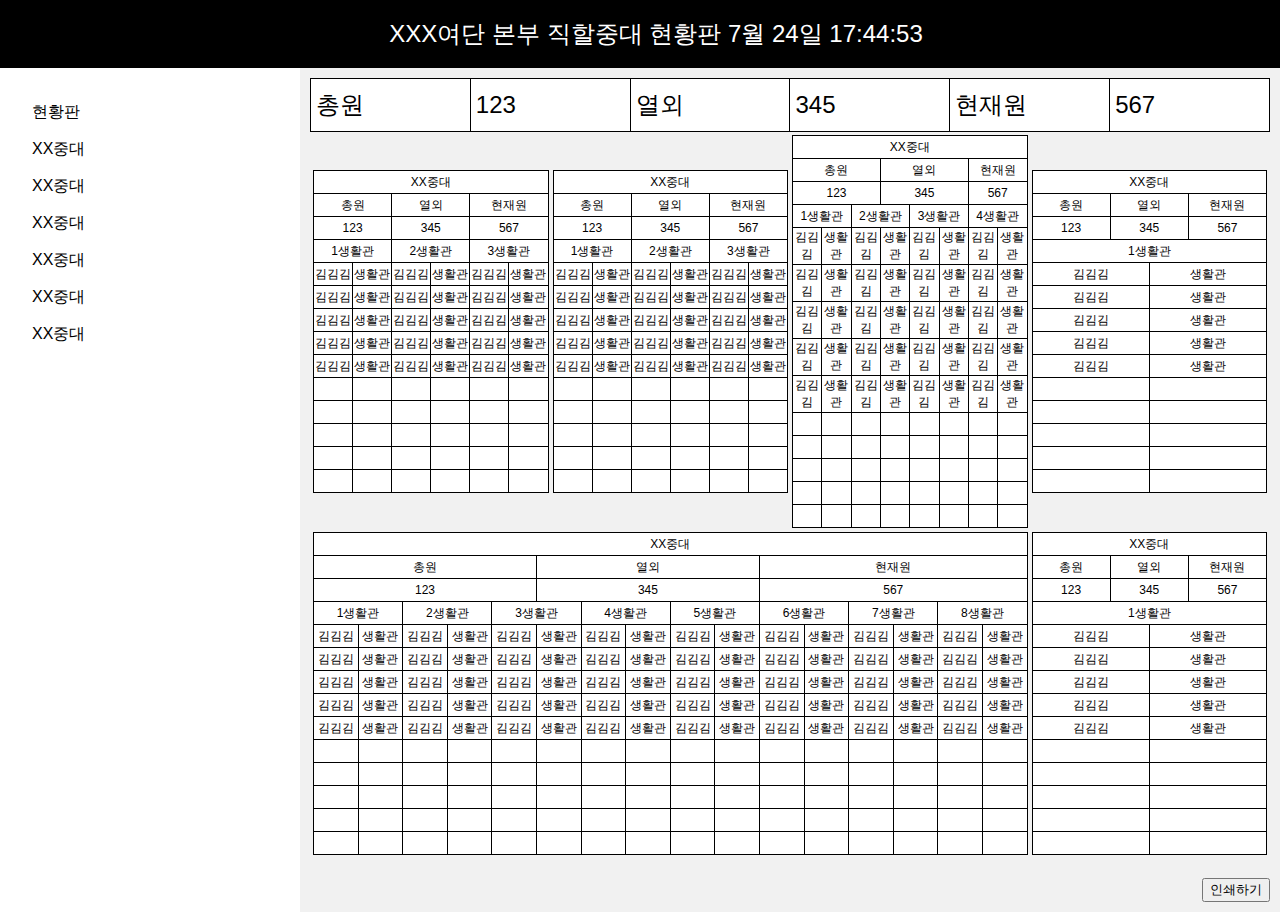
==== index.html @ 0c82d59d "11/02 23:37" ====
<!DOCTYPE html>
<html>
	<head>
		<title>직할중대 현황판</title>
		<meta charset='UTF-8'>
		<link rel='stylesheet' href='./style.css'>
		<script type='javascript' src='main.js'></script>
		<script>
			function onPrint() {
				const html = document.querySelector('html');
				const printContents = document.querySelector('.print').innerHTML;
				const printDiv = document.createElement('div');
				printDiv.className = 'print-div';
				 
				html.appendChild(printDiv);
				printDiv.innerHTML = printContents;
				document.body.style.display = 'none';
				window.print();
				document.body.style.display = 'block';
				printDiv.style.display = 'none';
			}
		</script>
	</head>
	<body>
	
		<!-- Top container -->
		<div class='bar top' style='z-index:4' font-size='18px'>
			<h3>
				<span>XXX여단 본부 직할중대 현황판</span>
				<span id='printClock'>printClock</span>
				<script>
					var Target = document.getElementById('printClock');
					function printClock()
					{
						var time = new Date();
						var month = time.getMonth();
						var date = time.getDate();
						var hours = time.getHours();
						var minutes = time.getMinutes();
						var seconds = time.getSeconds();
						if(hours < 12) {apm = 'AM';}
						else {apm = 'PM';}
						Target.innerText = `${month + 1}월 ${date}일 ` + `${hours < 10 ? `0${hours}` : hours}:${minutes < 10 ? `0${minutes}` : minutes}:${seconds < 10 ? `0${seconds}` : seconds}`;
					}
					printClock();
					setInterval(printClock, 1000);
				</script>
			</h3>
			
		</div>

		<!-- Sidebar/menu -->
		<nav class='sidebar' style='z-index:3;width:300px;' id='mySidebar'><br>
  			<div class='barBlock'>
   				<a href='index.html' class='barItem button'> 현황판</a>
    			<a href='company1.html' class='barItem button'> XX중대</a>
    			<a href='#' class='barItem button'> XX중대</a>
   				<a href='#' class='barItem button'> XX중대</a>
    			<a href='#' class='barItem button'> XX중대</a>
    			<a href='#' class='barItem button'> XX중대</a>
    			<a href='#' class='barItem button'> XX중대</a><br><br>
  			</div>
		</nav>


		<!-- !PAGE CONTENT! -->
		<div class='main' id='main' style='margin-left:300px;margin-top:68px;'>
			
		<!-- End page content -->
		</div>
		
		<script>
			var asdf;
			var str;
			str = "<div class='print' id='print'>";
			str += "<table class='allhands'><tr><td>총원</td><td>" + "123" + "</td><td>열외</td><td>" + "345" + "</td><td>현재원</td><td>" + "567" + "</td></tr></table>";
			function printCompany(_com, _flag) {
				let numRoom;
				let colspan;
				
				str += "<table class='company'>\
								<tr>";
				switch (_flag){ // 중대별 인원 출력
					case 1: // 생활관 1개
						str += "<td colspan='6'>" + /*_com.getName()*/"XX중대" + "</td>\
							</tr>\
							<tr>\
								<td colspan='2'>총원</td>\
								<td colspan='2'>열외</td>\
								<td colspan='2'>현재원</td>\
							</tr>\
							<tr>\
								<td colspan='2'>";
						str += "123";
						str += "</td><td colspan='2'>";
						str += "345";
						str += "</td><td colspan='2'>";
						str += "567";
						str += "</td>\
							</tr>\
							<tr>\
								<td colspan='6'>1생활관</td>\
							</tr>";
						numRoom = 1;
						colspan = 3;
						break;
					case 3: // 생활관 3개
						str += "<td colspan='6'>" + /*_com.getName()*/"XX중대" + "</td>\
							</tr>\
							<tr>\
								<td colspan='2'>총원</td>\
								<td colspan='2'>열외</td>\
								<td colspan='2'>현재원</td>\
							</tr>\
							<tr>\
								<td colspan='2'>";
						str += "123";
						str += "</td><td colspan='2'>";
						str += "345";
						str += "</td><td colspan='2'>";
						str += "567";
						str += "</td>\
							</tr>\
							<tr>\
								<td colspan='2'>1생활관</td>\
								<td colspan='2'>2생활관</td>\
								<td colspan='2'>3생활관</td>\
							</tr>";
						numRoom = 3;
						colspan = 1;
						break;
					case 4: // 생활관 4개
						str += "<td colspan='8'>" + /*_com.getName()*/"XX중대" + "</td>\
							</tr>\
							<tr>\
								<td colspan='3'>총원</td>\
								<td colspan='3'>열외</td>\
								<td colspan='2'>현재원</td>\
							</tr>\
							<tr>\
								<td colspan='3'>";
						str += "123";
						str += "</td><td colspan='3'>";
						str += "345";
						str += "</td><td colspan='2'>";
						str += "567";
						str += "</td>\
							</tr>\
							<tr>\
								<td colspan='2'>1생활관</td>\
								<td colspan='2'>2생활관</td>\
								<td colspan='2'>3생활관</td>\
								<td colspan='2'>4생활관</td>\
							</tr>";
						numRoom = 4;
						colspan = 1;
						break;
					case 8: // 생활관 8개
						str += "<td colspan='16'>" + /*_com.getName()*/"XX중대" + "</td>\
							</tr>\
							<tr>\
								<td colspan='5'>총원</td>\
								<td colspan='5'>열외</td>\
								<td colspan='6'>현재원</td>\
							</tr>\
							<tr>\
								<td colspan='5'>";
						str += "123";
						str += "</td><td colspan='5'>";
						str += "345";
						str += "</td><td colspan='6'>";
						str += "567";
						str += "</td>\
							</tr>\
							<tr>\
								<td colspan='2'>1생활관</td>\
								<td colspan='2'>2생활관</td>\
								<td colspan='2'>3생활관</td>\
								<td colspan='2'>4생활관</td>\
								<td colspan='2'>5생활관</td>\
								<td colspan='2'>6생활관</td>\
								<td colspan='2'>7생활관</td>\
								<td colspan='2'>8생활관</td>\
							</tr>";
						numRoom = 8
						colspan = 1;
						break;
					default:
						str += "error!";
						break;
				}
				for(let i = 0; i < 10; i++){ // 이름과 현 위치를 출력하는 반복문, 자리가 없어도 10번은 무조건 만들어지게 함.
					str += "<tr>";
					if(i<5){
						for (let j = 0; j < numRoom ; j++) {
						str += "<td colspan='"+ colspan +"'>김김김</td>\
								<td colspan='"+ colspan +"'>생활관</td>";
						}
					}
					else{
						for (let j = 0; j < numRoom ; j++) {
						str += "<td colspan='"+ colspan +"'></td>\
								<td colspan='"+ colspan +"'></td>";
						}
					}
					str += "</tr>";
				}
				str += "</table>"
			}
			str += "<table class='bulletin'>";
			str += "<tr>";
			str += "<td>";
			printCompany(asdf, 3);
			str += "</td>";
			str += "<td>";
			printCompany(asdf, 3);
			str += "</td>";
			str += "<td>";
			printCompany(asdf, 4);
			str += "</td>";
			str += "<td>";
			printCompany(asdf, 1);
			str += "</td>";
			str += "</tr>";
			str += "<tr>";
			str += "<td colspan = '3'>";
			printCompany(asdf, 8);
			str += "</td>";
			str += "<td>";
			printCompany(asdf, 1);
			str += "</td>";
			str += "</tr>\
				</table>\
			</div>";
			str += "<button class='print' onclick='onPrint()'> 인쇄하기 </button>"
			document.getElementById('main').innerHTML = str;
		</script>

	</body>
</html>
---- style.css ----
body {
	color:#000!important;
	background-color:#f1f1f1!important;
	margin:0;
}

html,body,h1,h2,h3,h4,h5 {font-family: "Raleway", sans-serif}
h1,h2,h3,h4,h5,h6 {
	font-family:"Segoe UI", Arial, sans-serif;
	font-weight:400;
	margin:10px 0
}

.button {
	border:none;
	display:inline-block;
	padding:8px 16px;
	vertical-align:middle;
	overflow:hidden;
	text-decoration:none;
	color:inherit;
	background-color:inherit;
	text-align:center;
	cursor:pointer;
	white-space:nowrap;
}

h1{font-size:36px}
h2{font-size:30px}
h3{font-size:24px}
h4{font-size:20px}
h5{font-size:18px}
h6{font-size:16px}

hr {
	border:0;
	border-top:1px solid #eee;
	margin:20px 0;
}

.top {
	position:fixed;
	width:100%;
	z-index:1;
	top:0;
	color:#fff!important;
	background-color:#000!important;
}

.right {
	float:left;
}


.bar {
	width:100%;
	overflow:hidden;
	display:inline-block;
	padding:8px 16px;
	float:left;
	border:none;
	outline:0;
	text-align: center;
}

.barBlock {
	width:100%;
	text-align:left;
	padding:8px 16px;
	display:block;
	border:none;
	white-space:normal;
	float:none;
	outline:0
}

.barItem {
	padding:8px 16px;
	float:left;
	width:100%;
	border:none;
	display:block;
	outline:0;
	text-align:left;
}

.bar:before, .bar:after {
	content:"";
	display:table;
	clear:both;
}

.sidebar {
	height:100%;
	width:200px;
	background-color:#fff;
	position:fixed!important;
	z-index:1;
	overflow:auto;
	color:#000!important;
}

.allhands {
	border-collapse:collapse;
	border-spacing:0;
	margin:auto;
	width:100%;
	background-color:white;
}

.allhands td {
	border-color:black;
	border-style:solid;
	border-width:1px;
	font-size:24px;
	overflow:hidden;
	padding:10px 5px;
	width:10%;
}

.print {
	margin: 10px 10px 10px 10px;
	float: right;
}

.bulletin {
	width:100%;
}

.company {
	border-collapse:collapse;
	border-spacing:0;
	background-color:white;
	table-layout:fixed;
	font-size:12px;
	width:100%;
}

.company td {
	height: 20px;
	border-color:black;
	border-style:solid;
	border-width:1px;
	overflow:hidden;
	text-align:center;
}

.position {
	width:100%;
	resize:none;
	border:0;
}

.position:focus {
	outline:none;
}

.singleCompany {
	border-collapse:collapse;
	border-spacing:0;
	background-color:white;
	font-size:12px;
	width:80%;
	height:330px;
	float:left;
}

.singleCompany td {
	border-color:black;
	border-style:solid;
	border-width:1px;
	overflow:hidden;
	text-align:center;
}

.roomname {
	font-size: 24px;
}

.asdf {
	border-collapse:collapse;
	border-spacing:0;
	background-color:white;
	font-size:12px;
	width:20%;
	height:330px;
	float:right;
}

.asdf td {
	height:30px;
	border-color:black;
	border-style:solid;
	border-width:1px;
	font-size: 24px;
	overflow:hidden;
	text-align:center;
}

.company_people_sig {
	width:100%;
	height:29px;
}
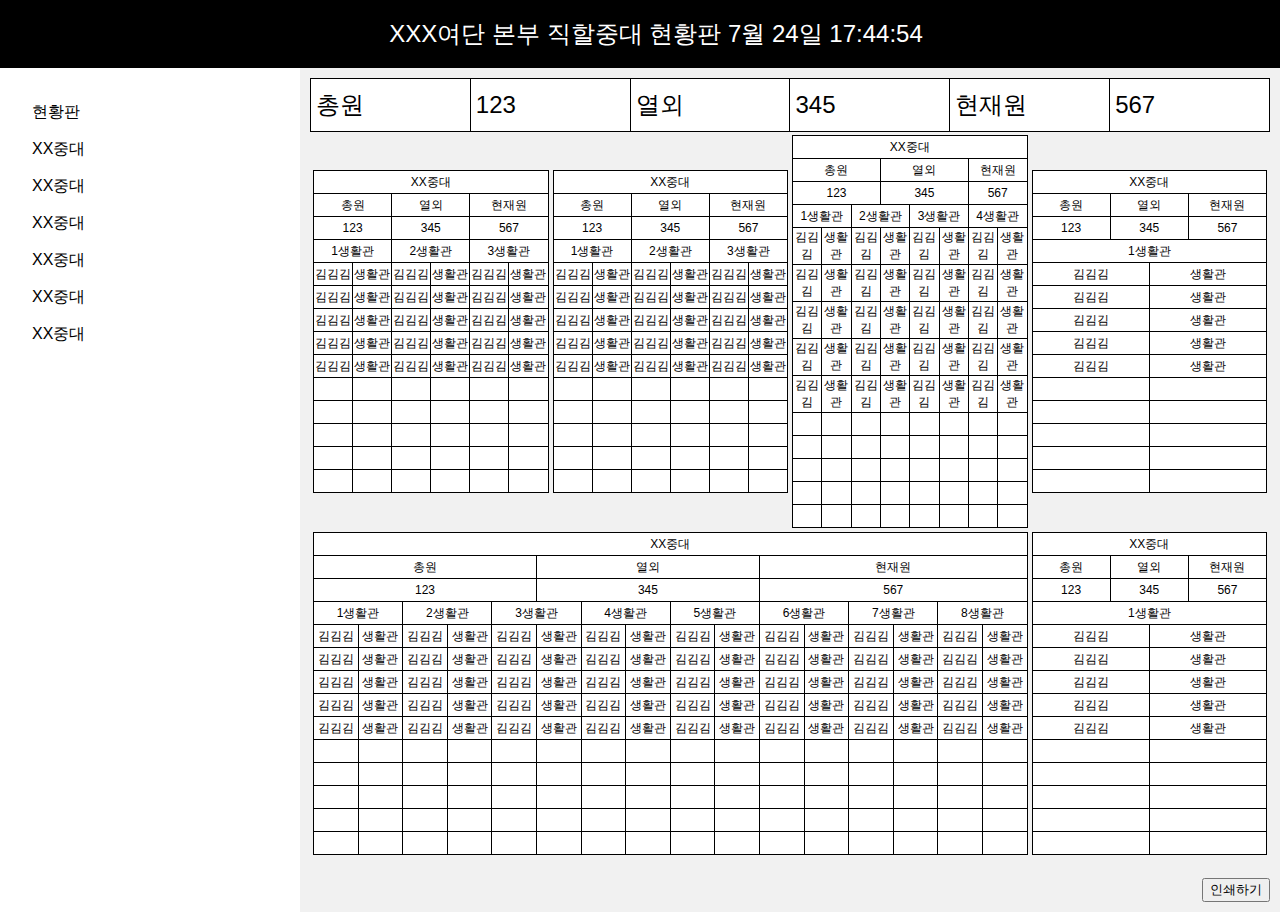
==== commit 8e4006cd: "11/05 23:35" ====
--- a/index.html
+++ b/index.html
@@ -54,7 +54,7 @@
   			<div class='barBlock'>
    				<a href='index.html' class='barItem button'> 현황판</a>
     			<a href='company1.html' class='barItem button'> XX중대</a>
-    			<a href='#' class='barItem button'> XX중대</a>
+    			<a href='company2.html' class='barItem button'> XX중대</a>
    				<a href='#' class='barItem button'> XX중대</a>
     			<a href='#' class='barItem button'> XX중대</a>
     			<a href='#' class='barItem button'> XX중대</a>
--- a/style.css
+++ b/style.css
@@ -161,8 +161,9 @@
 	background-color:white;
 	font-size:12px;
 	width:80%;
-	height:330px;
-	float:left;
+	height:360px;
+	float:left;
+	table-layout: fixed;
 }
 
 .singleCompany td {
@@ -183,7 +184,7 @@
 	background-color:white;
 	font-size:12px;
 	width:20%;
-	height:330px;
+	height:360px;
 	float:right;
 }
 
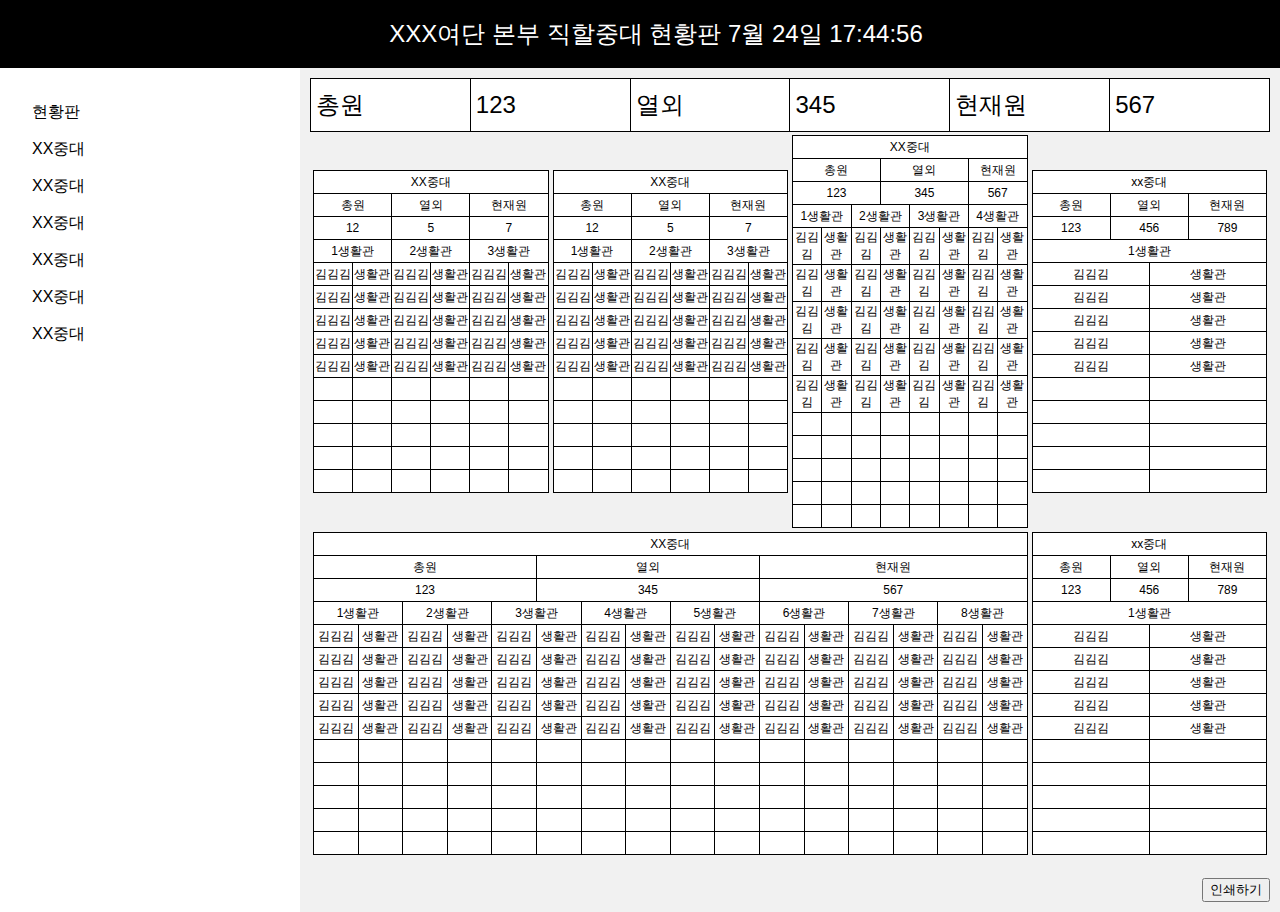
==== commit 7ace236c: "11/08 23:37" ====
--- a/index.html
+++ b/index.html
@@ -4,7 +4,8 @@
 		<title>직할중대 현황판</title>
 		<meta charset='UTF-8'>
 		<link rel='stylesheet' href='./style.css'>
-		<script type='javascript' src='main.js'></script>
+		<script language='javascript' src='class.js'></script>
+		<script language='javascript' src='data/people.js'></script>
 		<script>
 			function onPrint() {
 				const html = document.querySelector('html');
@@ -53,12 +54,12 @@
 		<nav class='sidebar' style='z-index:3;width:300px;' id='mySidebar'><br>
   			<div class='barBlock'>
    				<a href='index.html' class='barItem button'> 현황판</a>
-    			<a href='company1.html' class='barItem button'> XX중대</a>
-    			<a href='company2.html' class='barItem button'> XX중대</a>
-   				<a href='#' class='barItem button'> XX중대</a>
-    			<a href='#' class='barItem button'> XX중대</a>
-    			<a href='#' class='barItem button'> XX중대</a>
-    			<a href='#' class='barItem button'> XX중대</a><br><br>
+				<a href='company1.html' class='barItem button'> XX중대</a>
+				<a href='company2.html' class='barItem button'> XX중대</a>
+   				<a href='company3.html' class='barItem button'> XX중대</a>
+				<a href='#' class='barItem button'> XX중대</a>
+				<a href='#' class='barItem button'> XX중대</a>
+				<a href='#' class='barItem button'> XX중대</a><br><br>
   			</div>
 		</nav>
 
@@ -82,7 +83,7 @@
 								<tr>";
 				switch (_flag){ // 중대별 인원 출력
 					case 1: // 생활관 1개
-						str += "<td colspan='6'>" + /*_com.getName()*/"XX중대" + "</td>\
+						str += "<td colspan='6'>" + "xx중대" + "</td>\
 							</tr>\
 							<tr>\
 								<td colspan='2'>총원</td>\
@@ -93,9 +94,9 @@
 								<td colspan='2'>";
 						str += "123";
 						str += "</td><td colspan='2'>";
-						str += "345";
-						str += "</td><td colspan='2'>";
-						str += "567";
+						str += "456";
+						str += "</td><td colspan='2'>";
+						str += "789";
 						str += "</td>\
 							</tr>\
 							<tr>\
@@ -105,7 +106,7 @@
 						colspan = 3;
 						break;
 					case 3: // 생활관 3개
-						str += "<td colspan='6'>" + /*_com.getName()*/"XX중대" + "</td>\
+						str += "<td colspan='6'>" + _com.getName() + "</td>\
 							</tr>\
 							<tr>\
 								<td colspan='2'>총원</td>\
@@ -114,11 +115,11 @@
 							</tr>\
 							<tr>\
 								<td colspan='2'>";
-						str += "123";
-						str += "</td><td colspan='2'>";
-						str += "345";
-						str += "</td><td colspan='2'>";
-						str += "567";
+						str += _com.getWarrior();
+						str += "</td><td colspan='2'>";
+						str += _com.getOutdoorsMans();
+						str += "</td><td colspan='2'>";
+						str += _com.getRemainPerson();
 						str += "</td>\
 							</tr>\
 							<tr>\
@@ -210,10 +211,10 @@
 			str += "<table class='bulletin'>";
 			str += "<tr>";
 			str += "<td>";
-			printCompany(asdf, 3);
-			str += "</td>";
-			str += "<td>";
-			printCompany(asdf, 3);
+			printCompany(sig, 3);
+			str += "</td>";
+			str += "<td>";
+			printCompany(sig, 3);
 			str += "</td>";
 			str += "<td>";
 			printCompany(asdf, 4);
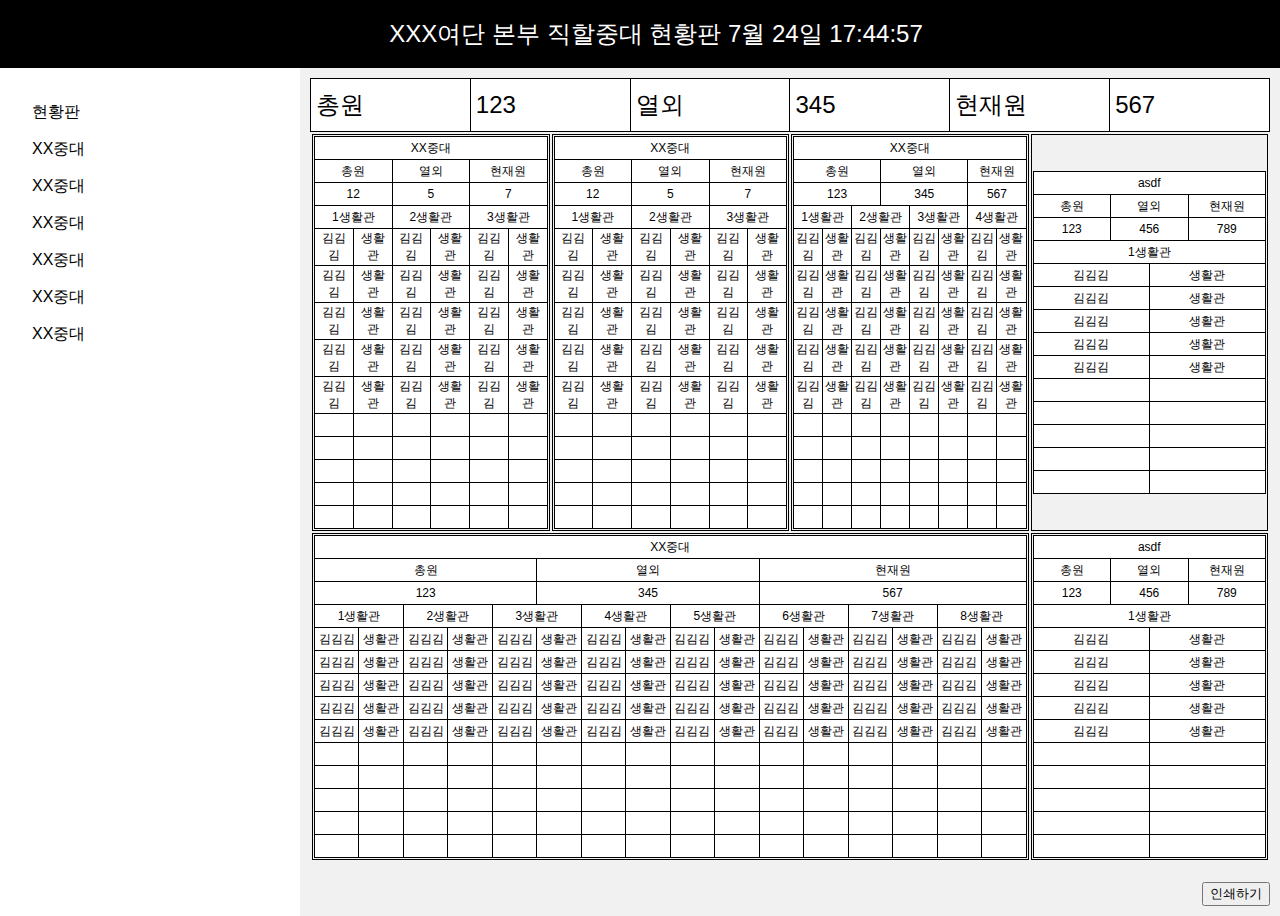
==== commit a9b9e9c5: "11/13 23:33" ====
--- a/index.html
+++ b/index.html
@@ -83,7 +83,7 @@
 								<tr>";
 				switch (_flag){ // 중대별 인원 출력
 					case 1: // 생활관 1개
-						str += "<td colspan='6'>" + "xx중대" + "</td>\
+						str += "<td colspan='6'>" + "asdf" + "</td>\
 							</tr>\
 							<tr>\
 								<td colspan='2'>총원</td>\
@@ -235,6 +235,7 @@
 			</div>";
 			str += "<button class='print' onclick='onPrint()'> 인쇄하기 </button>"
 			document.getElementById('main').innerHTML = str;
+			sig.returnTwoDimArray();
 		</script>
 
 	</body>
--- a/style.css
+++ b/style.css
@@ -161,7 +161,7 @@
 	background-color:white;
 	font-size:12px;
 	width:80%;
-	height:360px;
+	height:300px;
 	float:left;
 	table-layout: fixed;
 }
@@ -184,7 +184,7 @@
 	background-color:white;
 	font-size:12px;
 	width:20%;
-	height:360px;
+	height:300px;
 	float:right;
 }
 
@@ -200,5 +200,43 @@
 
 .company_people_sig {
 	width:100%;
-	height:29px;
+	height:23px;
+}
+
+.outdoor {
+	border:1;
+	border-collapse:collapse;
+	border-spacing:0;
+	background-color:white;
+	font-size:12px;
+	width:100%;
+	text-align:center;
+}
+
+.outdoor1 {
+	border:1px solid black;
+	border-collapse:collapse;
+	border-spacing:0;
+	background-color:white;
+	font-size:12px;
+	width:100%;
+	text-align:center;
+	align-content:center;
+}
+
+.outdoor1 th, td, tr{
+	border: 1px solid black;
+	border-color:black;
+	border-collapse:collapse;
+	align-content:center;
+}
+
+.outdoor_people {
+	width:100%;
+	height:100%;
+}
+
+.outdoor_name {
+	width:100%;
+	height:100%;
 }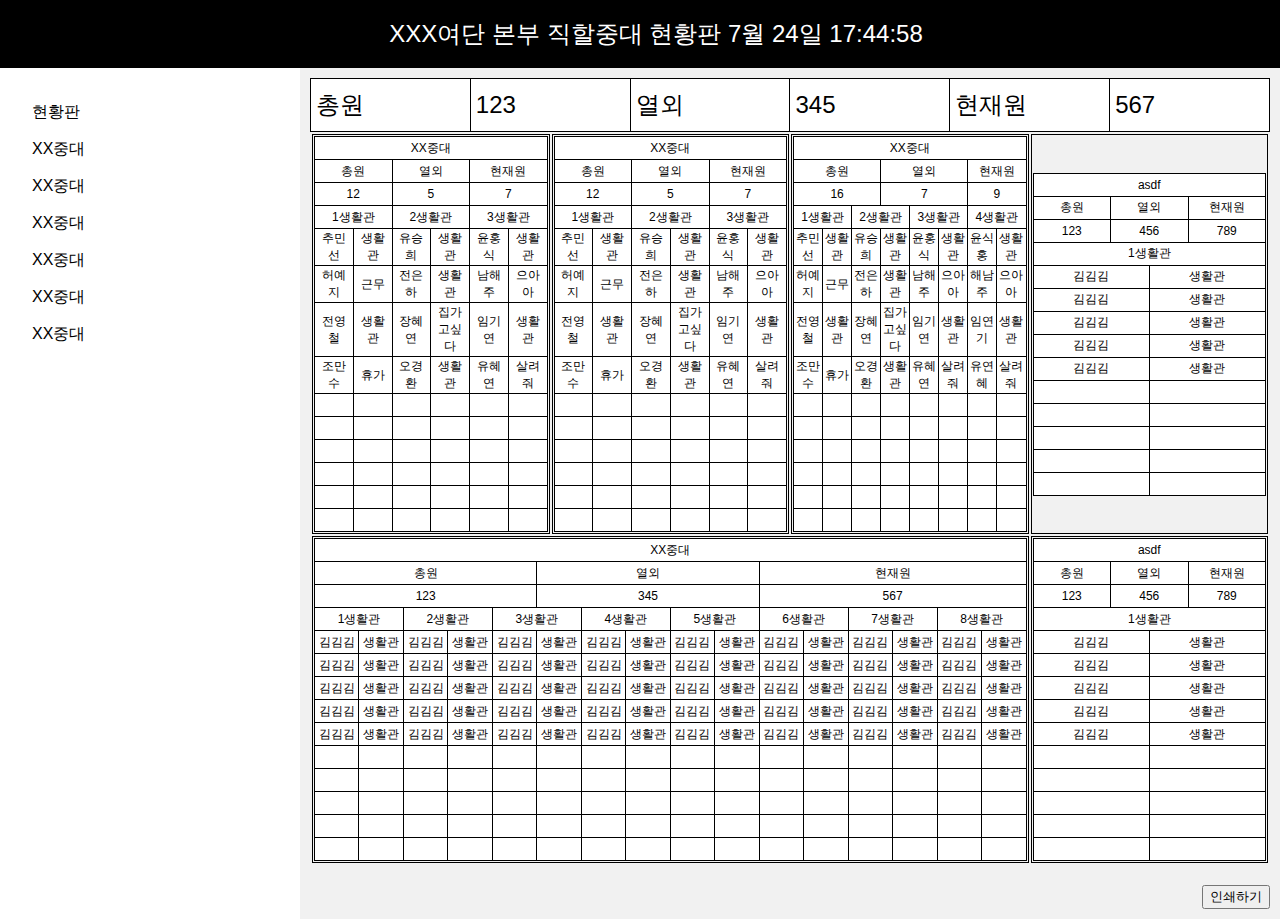
==== commit 62d9b717: "11/14 23:38" ====
--- a/index.html
+++ b/index.html
@@ -78,6 +78,7 @@
 			function printCompany(_com, _flag) {
 				let numRoom;
 				let colspan;
+				let data = sig.returnTwoDimArray();
 				
 				str += "<table class='company'>\
 								<tr>";
@@ -104,6 +105,22 @@
 							</tr>";
 						numRoom = 1;
 						colspan = 3;
+						for(let i = 0; i < 10; i++){ // 이름과 현 위치를 출력하는 반복문, 자리가 없어도 10번은 무조건 만들어지게 함.
+							str += "<tr>";
+							if(i<5){
+								for (let j = 0; j < numRoom ; j++) {
+								str += "<td colspan='"+ colspan +"'>김김김</td>\
+										<td colspan='"+ colspan +"'>생활관</td>";
+								}
+							}
+							else{
+								for (let j = 0; j < numRoom ; j++) {
+								str += "<td colspan='"+ colspan +"'></td>\
+										<td colspan='"+ colspan +"'></td>";
+								}
+							}
+							str += "</tr>";
+						}
 						break;
 					case 3: // 생활관 3개
 						str += "<td colspan='6'>" + _com.getName() + "</td>\
@@ -129,6 +146,14 @@
 							</tr>";
 						numRoom = 3;
 						colspan = 1;
+						for(let i = 0; i < 10; i++){ // 이름과 현 위치를 출력하는 반복문, 자리가 없어도 10번은 무조건 만들어지게 함.
+							str += "<tr>";
+							for (let j = 0; j < numRoom * 2 ; j++) {
+								if(j % 2 == 0) str += "<td colspan='" + colspan + "'>" + data[j][i] + "</td>";
+								else str += "<td colspan='" + colspan + "'>" + data[j][i] + "</td>";
+							}
+							str += "</tr>";
+						}
 						break;
 					case 4: // 생활관 4개
 						str += "<td colspan='8'>" + /*_com.getName()*/"XX중대" + "</td>\
@@ -140,11 +165,11 @@
 							</tr>\
 							<tr>\
 								<td colspan='3'>";
-						str += "123";
+						str += _com.getWarrior();
 						str += "</td><td colspan='3'>";
-						str += "345";
-						str += "</td><td colspan='2'>";
-						str += "567";
+						str += _com.getOutdoorsMans();
+						str += "</td><td colspan='2'>";
+						str += _com.getRemainPerson();
 						str += "</td>\
 							</tr>\
 							<tr>\
@@ -155,6 +180,15 @@
 							</tr>";
 						numRoom = 4;
 						colspan = 1;
+						data = c2.returnTwoDimArray();
+						for(let i = 0; i < 10; i++){ // 이름과 현 위치를 출력하는 반복문, 자리가 없어도 10번은 무조건 만들어지게 함.
+							str += "<tr>";
+							for (let j = 0; j < numRoom * 2 ; j++) {
+								if(j % 2 == 0) str += "<td colspan='" + colspan + "'>" + data[j][i] + "</td>";
+								else str += "<td colspan='" + colspan + "'>" + data[j][i] + "</td>";
+							}
+							str += "</tr>";
+						}
 						break;
 					case 8: // 생활관 8개
 						str += "<td colspan='16'>" + /*_com.getName()*/"XX중대" + "</td>\
@@ -185,27 +219,28 @@
 							</tr>";
 						numRoom = 8
 						colspan = 1;
+						for(let i = 0; i < 10; i++){ // 이름과 현 위치를 출력하는 반복문, 자리가 없어도 10번은 무조건 만들어지게 함.
+							str += "<tr>";
+							if(i<5){
+								for (let j = 0; j < numRoom ; j++) {
+								str += "<td colspan='"+ colspan +"'>김김김</td>\
+										<td colspan='"+ colspan +"'>생활관</td>";
+								}
+							}
+							else{
+								for (let j = 0; j < numRoom ; j++) {
+								str += "<td colspan='"+ colspan +"'></td>\
+										<td colspan='"+ colspan +"'></td>";
+								}
+							}
+							str += "</tr>";
+						}
 						break;
 					default:
 						str += "error!";
 						break;
 				}
-				for(let i = 0; i < 10; i++){ // 이름과 현 위치를 출력하는 반복문, 자리가 없어도 10번은 무조건 만들어지게 함.
-					str += "<tr>";
-					if(i<5){
-						for (let j = 0; j < numRoom ; j++) {
-						str += "<td colspan='"+ colspan +"'>김김김</td>\
-								<td colspan='"+ colspan +"'>생활관</td>";
-						}
-					}
-					else{
-						for (let j = 0; j < numRoom ; j++) {
-						str += "<td colspan='"+ colspan +"'></td>\
-								<td colspan='"+ colspan +"'></td>";
-						}
-					}
-					str += "</tr>";
-				}
+				
 				str += "</table>"
 			}
 			str += "<table class='bulletin'>";
@@ -217,7 +252,7 @@
 			printCompany(sig, 3);
 			str += "</td>";
 			str += "<td>";
-			printCompany(asdf, 4);
+			printCompany(c2, 4);
 			str += "</td>";
 			str += "<td>";
 			printCompany(asdf, 1);
@@ -235,7 +270,6 @@
 			</div>";
 			str += "<button class='print' onclick='onPrint()'> 인쇄하기 </button>"
 			document.getElementById('main').innerHTML = str;
-			sig.returnTwoDimArray();
 		</script>
 
 	</body>
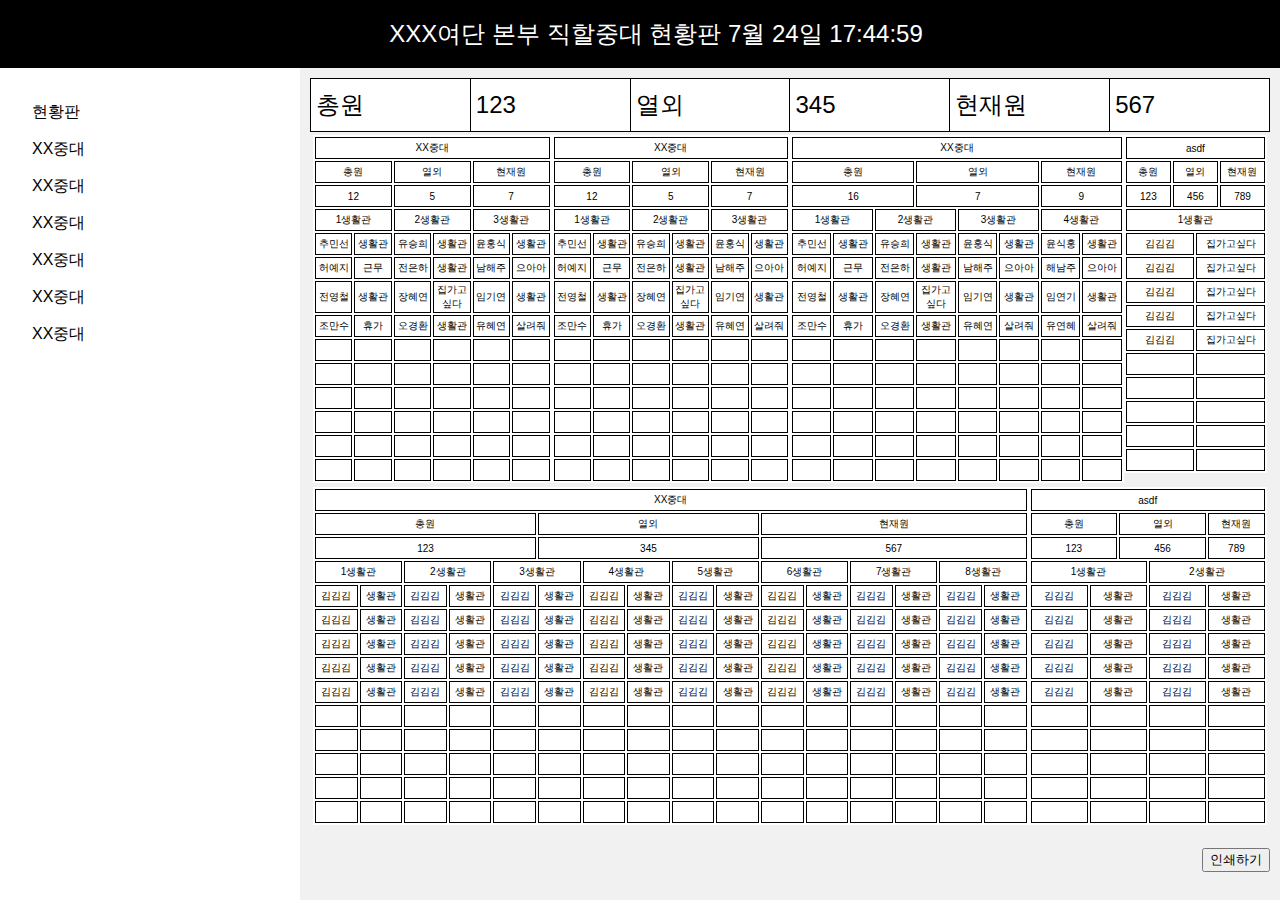
==== commit ceee69da: "11/19 22:32" ====
--- a/index.html
+++ b/index.html
@@ -4,6 +4,7 @@
 		<title>직할중대 현황판</title>
 		<meta charset='UTF-8'>
 		<link rel='stylesheet' href='./style.css'>
+		<link rel='stylesheet' href='./index.css'>
 		<script language='javascript' src='class.js'></script>
 		<script language='javascript' src='data/people.js'></script>
 		<script>
@@ -79,11 +80,11 @@
 				let numRoom;
 				let colspan;
 				let data = sig.returnTwoDimArray();
-				
-				str += "<table class='company'>\
-								<tr>";
+
 				switch (_flag){ // 중대별 인원 출력
 					case 1: // 생활관 1개
+						str += "<table class='company'>\
+								<tr>";
 						str += "<td colspan='6'>" + "asdf" + "</td>\
 							</tr>\
 							<tr>\
@@ -110,7 +111,7 @@
 							if(i<5){
 								for (let j = 0; j < numRoom ; j++) {
 								str += "<td colspan='"+ colspan +"'>김김김</td>\
-										<td colspan='"+ colspan +"'>생활관</td>";
+										<td colspan='"+ colspan +"'>집가고싶다</td>";
 								}
 							}
 							else{
@@ -122,7 +123,51 @@
 							str += "</tr>";
 						}
 						break;
+					case 2: // 생활관 2개
+						str += "<table class='company'>\
+								<tr>";
+						str += "<td colspan='8'>" + "asdf" + "</td>\
+							</tr>\
+							<tr>\
+								<td colspan='3'>총원</td>\
+								<td colspan='3'>열외</td>\
+								<td colspan='2'>현재원</td>\
+							</tr>\
+							<tr>\
+								<td colspan='3'>";
+						str += "123";
+						str += "</td><td colspan='3'>";
+						str += "456";
+						str += "</td><td colspan='2'>";
+						str += "789";
+						str += "</td>\
+							</tr>\
+							<tr>\
+								<td colspan='4'>1생활관</td>\
+								<td colspan='4'>2생활관</td>\
+							</tr>";
+						numRoom = 2;
+						colspan = 2;
+						for(let i = 0; i < 10; i++){ // 이름과 현 위치를 출력하는 반복문, 자리가 없어도 10번은 무조건 만들어지게 함.
+							str += "<tr>";
+							if(i<5){
+								for (let j = 0; j < numRoom ; j++) {
+								str += "<td colspan='"+ colspan +"'>김김김</td>\
+										<td colspan='"+ colspan +"'>생활관</td>";
+								}
+							}
+							else{
+								for (let j = 0; j < numRoom ; j++) {
+								str += "<td colspan='"+ colspan +"'></td>\
+										<td colspan='"+ colspan +"'></td>";
+								}
+							}
+							str += "</tr>";
+						}
+						break;
 					case 3: // 생활관 3개
+						str += "<table class='company'>\
+								<tr>";
 						str += "<td colspan='6'>" + _com.getName() + "</td>\
 							</tr>\
 							<tr>\
@@ -156,6 +201,8 @@
 						}
 						break;
 					case 4: // 생활관 4개
+						str += "<table class='company'>\
+								<tr>";
 						str += "<td colspan='8'>" + /*_com.getName()*/"XX중대" + "</td>\
 							</tr>\
 							<tr>\
@@ -191,6 +238,8 @@
 						}
 						break;
 					case 8: // 생활관 8개
+						str += "<table class='company'>\
+								<tr>";
 						str += "<td colspan='16'>" + /*_com.getName()*/"XX중대" + "</td>\
 							</tr>\
 							<tr>\
@@ -246,24 +295,28 @@
 			str += "<table class='bulletin'>";
 			str += "<tr>";
 			str += "<td>";
+			str += "<div id='room3'>";
 			printCompany(sig, 3);
-			str += "</td>";
-			str += "<td>";
+			str += "</div>";
+			str += "<div id='room3'>";
 			printCompany(sig, 3);
-			str += "</td>";
-			str += "<td>";
+			str += "</div>";
+			str += "<div id='room4'>";
 			printCompany(c2, 4);
-			str += "</td>";
-			str += "<td>";
+			str += "</div>";
+			str += "<div id='room1'>";
 			printCompany(asdf, 1);
-			str += "</td>";
+			str += "</div>\
+					</td>";
 			str += "</tr>";
 			str += "<tr>";
-			str += "<td colspan = '3'>";
+			str += "<td>";
+			str += "<div id='room8'>";
 			printCompany(asdf, 8);
-			str += "</td>";
-			str += "<td>";
-			printCompany(asdf, 1);
+			str += "</div>";
+			str += "<div id='room2'>";
+			printCompany(asdf, 2);
+			str += "</div>";
 			str += "</td>";
 			str += "</tr>\
 				</table>\
--- a/style.css
+++ b/style.css
@@ -123,28 +123,6 @@
 	float: right;
 }
 
-.bulletin {
-	width:100%;
-}
-
-.company {
-	border-collapse:collapse;
-	border-spacing:0;
-	background-color:white;
-	table-layout:fixed;
-	font-size:12px;
-	width:100%;
-}
-
-.company td {
-	height: 20px;
-	border-color:black;
-	border-style:solid;
-	border-width:1px;
-	overflow:hidden;
-	text-align:center;
-}
-
 .position {
 	width:100%;
 	resize:none;
@@ -153,90 +131,4 @@
 
 .position:focus {
 	outline:none;
-}
-
-.singleCompany {
-	border-collapse:collapse;
-	border-spacing:0;
-	background-color:white;
-	font-size:12px;
-	width:80%;
-	height:300px;
-	float:left;
-	table-layout: fixed;
-}
-
-.singleCompany td {
-	border-color:black;
-	border-style:solid;
-	border-width:1px;
-	overflow:hidden;
-	text-align:center;
-}
-
-.roomname {
-	font-size: 24px;
-}
-
-.asdf {
-	border-collapse:collapse;
-	border-spacing:0;
-	background-color:white;
-	font-size:12px;
-	width:20%;
-	height:300px;
-	float:right;
-}
-
-.asdf td {
-	height:30px;
-	border-color:black;
-	border-style:solid;
-	border-width:1px;
-	font-size: 24px;
-	overflow:hidden;
-	text-align:center;
-}
-
-.company_people_sig {
-	width:100%;
-	height:23px;
-}
-
-.outdoor {
-	border:1;
-	border-collapse:collapse;
-	border-spacing:0;
-	background-color:white;
-	font-size:12px;
-	width:100%;
-	text-align:center;
-}
-
-.outdoor1 {
-	border:1px solid black;
-	border-collapse:collapse;
-	border-spacing:0;
-	background-color:white;
-	font-size:12px;
-	width:100%;
-	text-align:center;
-	align-content:center;
-}
-
-.outdoor1 th, td, tr{
-	border: 1px solid black;
-	border-color:black;
-	border-collapse:collapse;
-	align-content:center;
-}
-
-.outdoor_people {
-	width:100%;
-	height:100%;
-}
-
-.outdoor_name {
-	width:100%;
-	height:100%;
 }--- a/index.css
+++ b/index.css
@@ -0,0 +1,44 @@
+.company {
+	background-color:white;
+	table-layout:fixed;
+	font-size:10px;
+	width:100%;
+}
+
+.company td {
+	height: 18px;
+	border-color:black;
+	border-style:solid;
+	border-width:1px;
+	overflow:hidden;
+	text-align:center;
+}
+
+.bulletin {
+	width:100%;
+}
+
+#room1{
+	float:left;
+	width:15%;
+}
+
+#room2{
+	float:left;
+	width:25%;
+}
+
+#room3{
+	float:left;
+	width:25%;
+}
+
+#room4{
+	float:left;
+	width:35%;
+}
+
+#room8{
+	float:left;
+	width:75%;
+}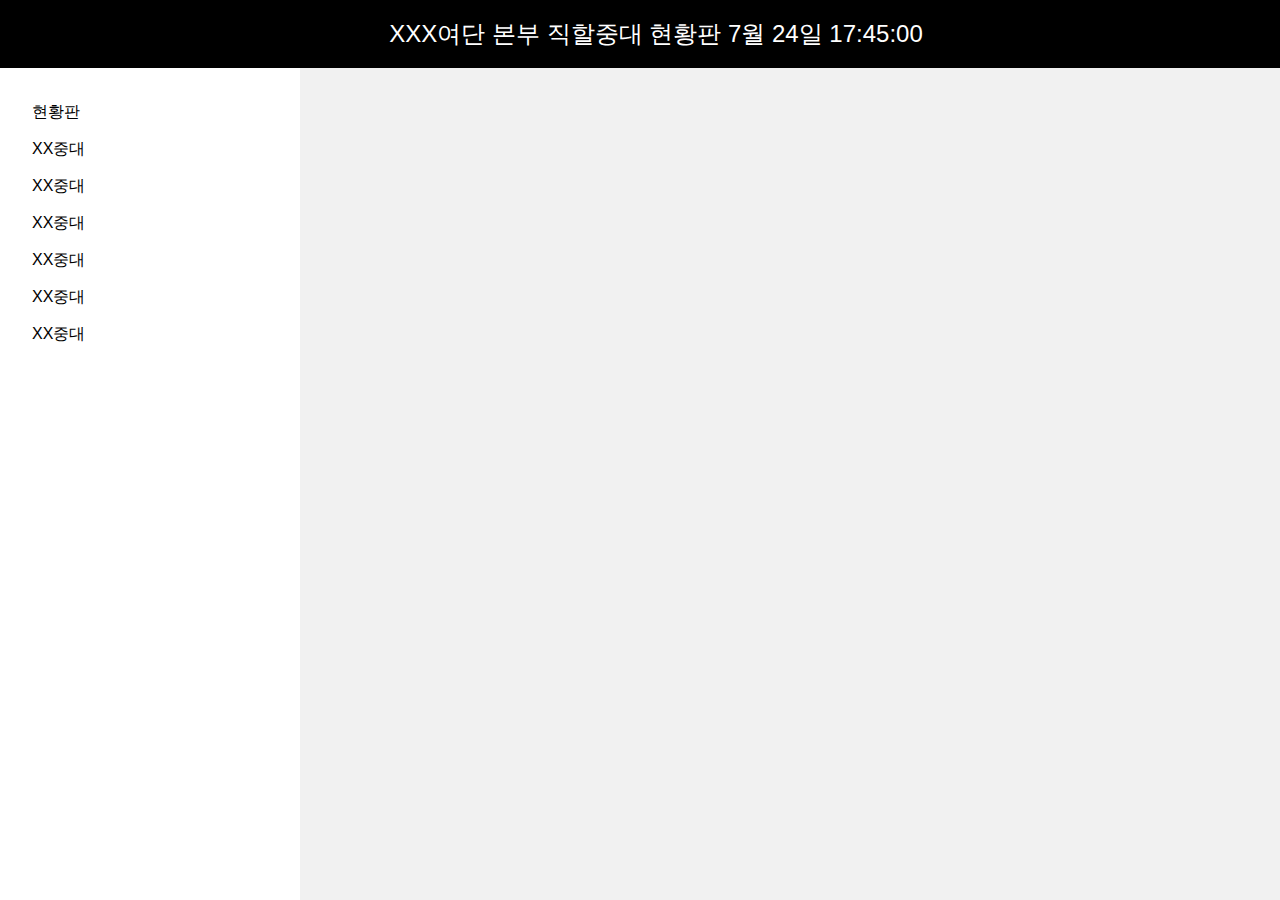
==== commit 51863d38: "11/27 23:37" ====
--- a/index.html
+++ b/index.html
@@ -3,9 +3,9 @@
 	<head>
 		<title>직할중대 현황판</title>
 		<meta charset='UTF-8'>
-		<link rel='stylesheet' href='./style.css'>
-		<link rel='stylesheet' href='./index.css'>
-		<script language='javascript' src='class.js'></script>
+		<link rel='stylesheet' href='css/style.css'>
+		<link rel='stylesheet' href='css/index.css'>
+		<script language='javascript' src='js/class.js'></script>
 		<script language='javascript' src='data/people.js'></script>
 		<script>
 			function onPrint() {
--- a/css/style.css
+++ b/css/style.css
@@ -0,0 +1,134 @@
+body {
+	color:#000!important;
+	background-color:#f1f1f1!important;
+	margin:0;
+}
+
+html,body,h1,h2,h3,h4,h5 {font-family: "Raleway", sans-serif}
+h1,h2,h3,h4,h5,h6 {
+	font-family:"Segoe UI", Arial, sans-serif;
+	font-weight:400;
+	margin:10px 0
+}
+
+.button {
+	border:none;
+	display:inline-block;
+	padding:8px 16px;
+	vertical-align:middle;
+	overflow:hidden;
+	text-decoration:none;
+	color:inherit;
+	background-color:inherit;
+	text-align:center;
+	cursor:pointer;
+	white-space:nowrap;
+}
+
+h1{font-size:36px}
+h2{font-size:30px}
+h3{font-size:24px}
+h4{font-size:20px}
+h5{font-size:18px}
+h6{font-size:16px}
+
+hr {
+	border:0;
+	border-top:1px solid #eee;
+	margin:20px 0;
+}
+
+.top {
+	position:fixed;
+	width:100%;
+	z-index:1;
+	top:0;
+	color:#fff!important;
+	background-color:#000!important;
+}
+
+.right {
+	float:left;
+}
+
+
+.bar {
+	width:100%;
+	overflow:hidden;
+	display:inline-block;
+	padding:8px 16px;
+	float:left;
+	border:none;
+	outline:0;
+	text-align: center;
+}
+
+.barBlock {
+	width:100%;
+	text-align:left;
+	padding:8px 16px;
+	display:block;
+	border:none;
+	white-space:normal;
+	float:none;
+	outline:0
+}
+
+.barItem {
+	padding:8px 16px;
+	float:left;
+	width:100%;
+	border:none;
+	display:block;
+	outline:0;
+	text-align:left;
+}
+
+.bar:before, .bar:after {
+	content:"";
+	display:table;
+	clear:both;
+}
+
+.sidebar {
+	height:100%;
+	width:200px;
+	background-color:#fff;
+	position:fixed!important;
+	z-index:1;
+	overflow:auto;
+	color:#000!important;
+}
+
+.allhands {
+	border-collapse:collapse;
+	border-spacing:0;
+	margin:auto;
+	width:100%;
+	background-color:white;
+}
+
+.allhands td {
+	border-color:black;
+	border-style:solid;
+	border-width:1px;
+	font-size:24px;
+	overflow:hidden;
+	padding:10px 5px;
+	width:10%;
+}
+
+.print {
+	margin: 10px 10px 10px 10px;
+	float: right;
+}
+
+.position {
+	width:100%;
+	resize:none;
+	border:0;
+}
+
+.position:focus {
+	outline:none;
+}--- a/css/index.css
+++ b/css/index.css
@@ -0,0 +1,44 @@
+.company {
+	background-color:white;
+	table-layout:fixed;
+	font-size:10px;
+	width:100%;
+}
+
+.company td {
+	height: 18px;
+	border-color:black;
+	border-style:solid;
+	border-width:1px;
+	overflow:hidden;
+	text-align:center;
+}
+
+.bulletin {
+	width:100%;
+}
+
+#room1{
+	float:left;
+	width:15%;
+}
+
+#room2{
+	float:left;
+	width:25%;
+}
+
+#room3{
+	float:left;
+	width:25%;
+}
+
+#room4{
+	float:left;
+	width:35%;
+}
+
+#room8{
+	float:left;
+	width:75%;
+}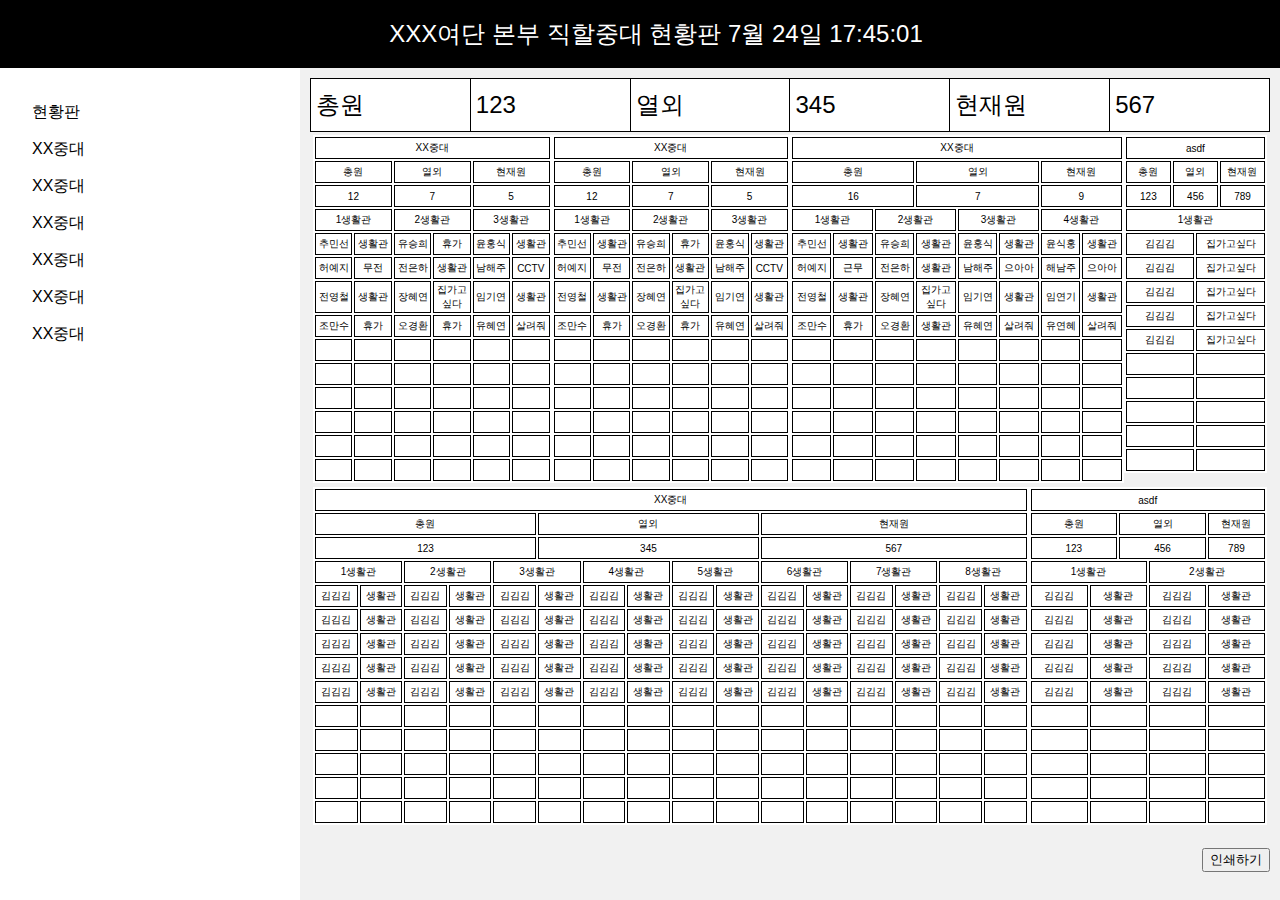
==== commit 6b8311d8: "12/01 23:18" ====
--- a/index.html
+++ b/index.html
@@ -5,8 +5,10 @@
 		<meta charset='UTF-8'>
 		<link rel='stylesheet' href='css/style.css'>
 		<link rel='stylesheet' href='css/index.css'>
+		<script language='javascript' src='js/jquery-3.6.0.js'></script>
 		<script language='javascript' src='js/class.js'></script>
 		<script language='javascript' src='data/people.js'></script>
+		<script language='javascript' src='data/sig.js'></script>
 		<script>
 			function onPrint() {
 				const html = document.querySelector('html');
@@ -55,12 +57,12 @@
 		<nav class='sidebar' style='z-index:3;width:300px;' id='mySidebar'><br>
   			<div class='barBlock'>
    				<a href='index.html' class='barItem button'> 현황판</a>
-				<a href='company1.html' class='barItem button'> XX중대</a>
-				<a href='company2.html' class='barItem button'> XX중대</a>
-   				<a href='company3.html' class='barItem button'> XX중대</a>
-				<a href='#' class='barItem button'> XX중대</a>
-				<a href='#' class='barItem button'> XX중대</a>
-				<a href='#' class='barItem button'> XX중대</a><br><br>
+				<a href='company_base.html' class='barItem button'> XX중대</a>
+				<a href='company_base.html' class='barItem button'> XX중대</a>
+   				<a href='company_base.html' class='barItem button'> XX중대</a>
+				<a href='company_base.html' class='barItem button'> XX중대</a>
+				<a href='company_base.html' class='barItem button'> XX중대</a>
+				<a href='company_base.html' class='barItem button'> XX중대</a><br><br>
   			</div>
 		</nav>
 
